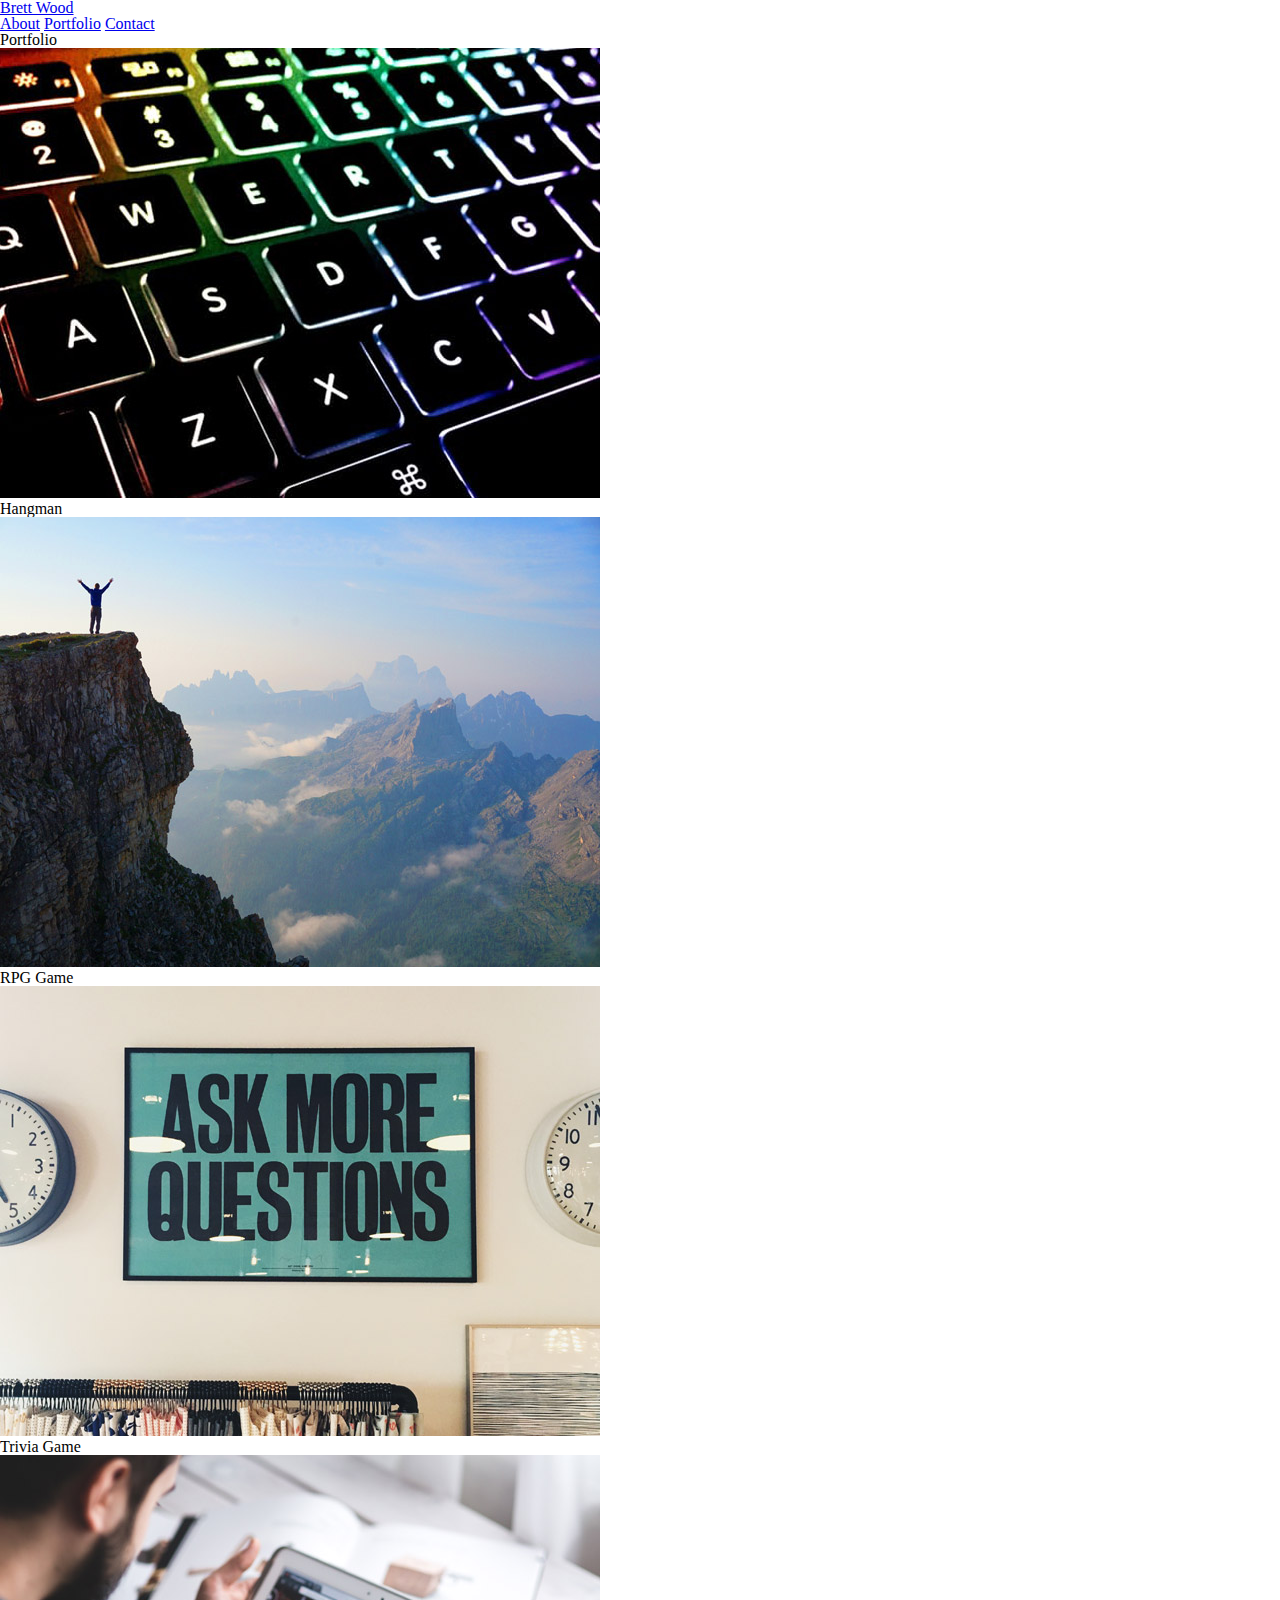
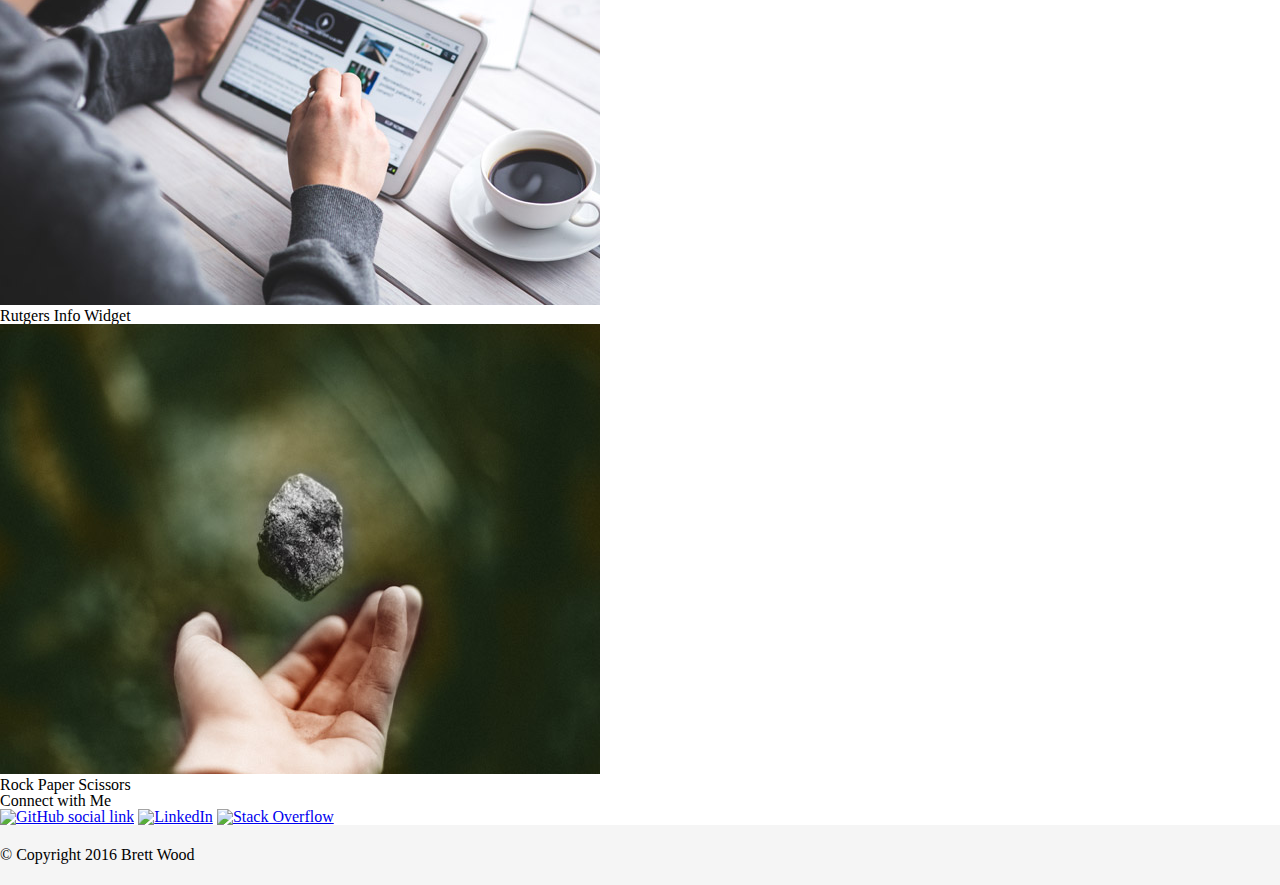
==== Bootstrap-Portfolio/portfolio.html @ d24dfb18 "initial commit" ====
<!doctype html>
<html lang="en-us">
<head>
  <meta charset="UTF-8">
  <title>Portfolio - Brett Wood</title>
  <link rel="stylesheet" type="text/css" href="assets/css/reset.css">
  <link rel="stylesheet" type="text/css" href="assets/css/style.css">
</head>
<body>
        <header id="masthead">
          <div class="container">
            <a href="index.html" id="nametab">Brett Wood</a>
            <nav>
              <a href="index.html">About</a>
              <a href="portfolio.html">Portfolio</a>
              <a href="contact.html">Contact</a>
            </nav>
          </div>
        </header>

  <div id="main-container" class="container">
      <section class="main-section">

        <h1>Portfolio</h1>

        <div class="work">
          <img src="assets/images/hangman.jpg" alt="Hangman Game">

          <h3>Hangman</h3>

        </div>

      <div class="work">
        <img src="assets/images/RPG.jpg" alt="RPG Game">

        <h3>RPG Game</h3>

      </div>
      <div class="work">
        <img src="assets/images/trivia.jpg" alt="Trivia Game">
        <h3>Trivia Game</h3>
      </div>
      <div class="work">
        <img src="assets/images/rutgers.jpg" alt="Rutgers Info Widget">
        <h3>Rutgers Info Widget</h3>
      </div>
      <div class="work">
        <img src="assets/images/rock.jpg" alt="Rock Paper Scissors">
        <h3>Rock Paper Scissors</h3>
      </div>
    </section>
    <section class="sidebar">
      <div id="connect">
        <h2>Connect with Me</h2>

        <a href="#"><img src="assets/images/github-128.png" class="social" alt="GitHub social link" /></a>

        <a href="#"><img src="assets/images/linkedin-128.png" class="social" alt="LinkedIn" /></a>

        <a href="#"><img src="assets/images/stackoverflow-128.png" class="social" alt="Stack Overflow" /></a>
      </div>
    </section>
  </div>
  <footer>
      <div class="footer">
        &copy; Copyright 2016 Brett Wood
      </div>

  </footer>
</body>
</html>
---- Bootstrap-Portfolio/assets/css/style.css ----
.navbar-default .navbar-brand {
    background-color: #4aaaa5;
    height: 70px;
    font-size: 35px;
    line-height: 110%; 
}

.navbar-default .navbar-brand {
    color: white;
}

.top-bar.expanded {
overflow:visible;
}
.top-bar-section ul {
position: absolute;
right: 0;
}

.panel > .panel-heading {
    background-image: none;
    background-color: #4aaaa5;
    color: white;

}

a.form_submit.ss_btn{
  background:#4aaaa5; /*Button background color*/
  color:#000000; /*Text color*/
}


#brett-pic {
padding: 30px;
}

html {
  position: relative;
  min-height: 100%;
}
body {
  /* Margin bottom by footer height */
  margin-bottom: 60px;
}
.footer {
  position: absolute;
  bottom: 0;
  width: 100%;
  /* Set the fixed height of the footer here */
  height: 60px;
  line-height: 60px; /* Vertically center the text there */
  background-color: #f5f5f5;
}


/* Custom page CSS
-------------------------------------------------- */
/* Not required for template or sticky footer method. */

.container-footer {
  width: auto;
  max-width: 680px;
  padding: 0 15px;
}
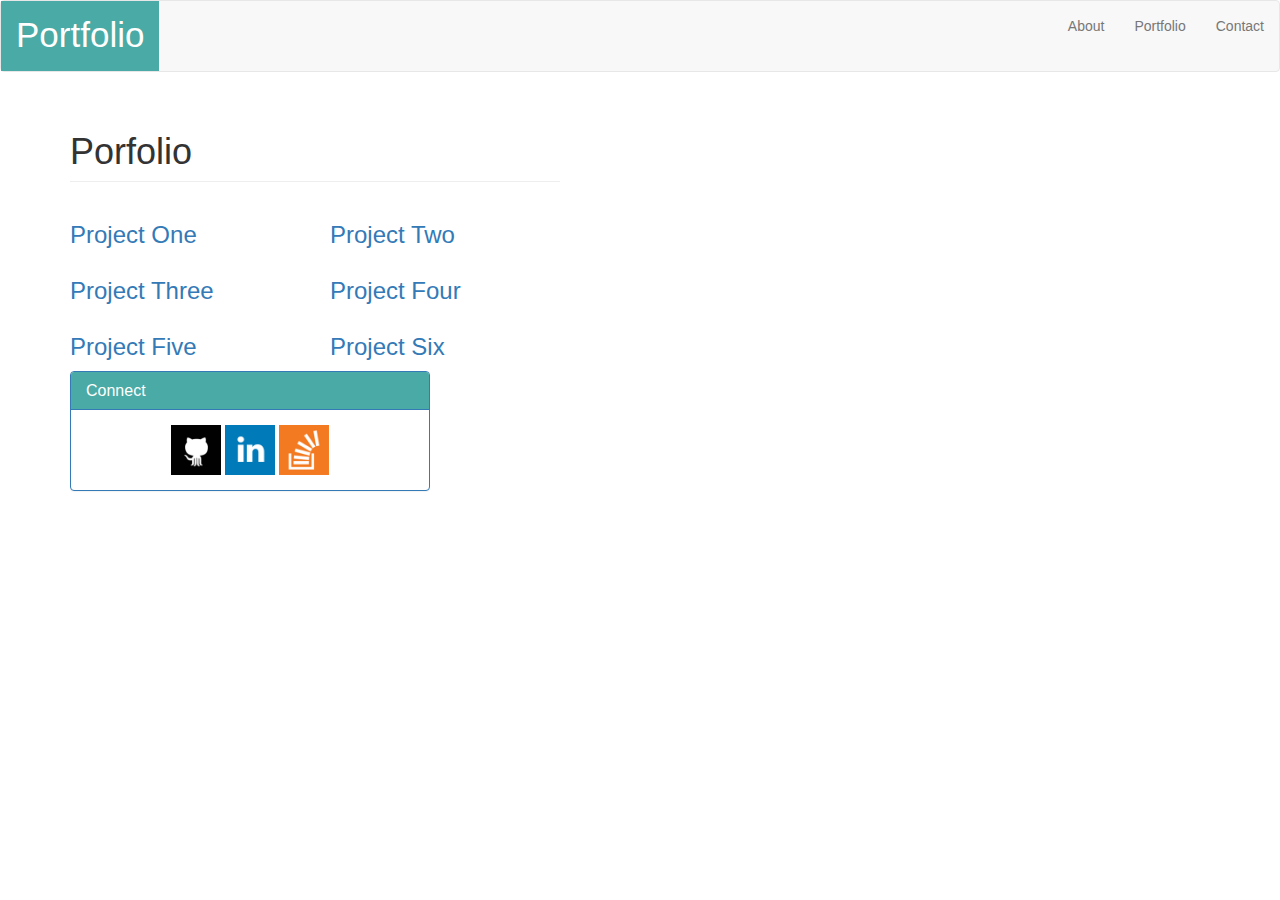
==== commit 279a3154: "Added portfolio pg. Trouble w/footer & side panel" ====
--- a/Bootstrap-Portfolio/portfolio.html
+++ b/Bootstrap-Portfolio/portfolio.html
@@ -1,71 +1,156 @@
-<!doctype html>
+<!DOCTYPE html>
 <html lang="en-us">
-<head>
-  <meta charset="UTF-8">
-  <title>Portfolio - Brett Wood</title>
-  <link rel="stylesheet" type="text/css" href="assets/css/reset.css">
-  <link rel="stylesheet" type="text/css" href="assets/css/style.css">
-</head>
-<body>
-        <header id="masthead">
-          <div class="container">
-            <a href="index.html" id="nametab">Brett Wood</a>
-            <nav>
-              <a href="index.html">About</a>
-              <a href="portfolio.html">Portfolio</a>
-              <a href="contact.html">Contact</a>
-            </nav>
+  <head>
+    <meta charset="UTF-8">
+    <meta content="width=device-width, initial-scale=1" name="viewport">
+    <title>
+      Portfolio - Brett Wood
+    </title><!-- Latest compiled and minified CSS -->
+    <link href="https://maxcdn.bootstrapcdn.com/bootstrap/3.3.7/css/bootstrap.min.css" rel="stylesheet"><!-- Optional theme -->
+    <link href="https://maxcdn.bootstrapcdn.com/bootstrap/3.3.7/css/bootstrap-theme.min.css" rel="stylesheet">
+    <link href="assets/css/style.css" rel="stylesheet" type="text/css">
+    <script src="https://maxcdn.bootstrapcdn.com/bootstrap/3.3.7/js/bootstrap.min.js">
+    </script><!-- jQuery (necessary for Bootstrap's JavaScript plugins) -->
+
+    <script src="https://ajax.googleapis.com/ajax/libs/jquery/1.12.4/jquery.min.js">
+    </script>
+  </head>
+  <body>
+    <nav class="navbar navbar-default" role="navigation">
+      <div class="navbar-header">
+        <button class="navbar-toggle" data-target=".navbar-collapse" data-toggle="collapse" type="button"><span class="icon-bar"></span> <span class="icon-bar"></span> <span class="icon-bar"></span></button>
+      </div>
+      <a class="navbar-brand" href="#">Portfolio</a>
+      <div class="navbar-collapse collapse">
+        <ul class="nav navbar-nav navbar-right">
+          <li>
+            <a href="index.html">About</a>
+          </li>
+
+          <li>
+            <a href="portfolio.html">Portfolio</a>
+          </li>
+
+          <li>
+            <a href="contact.html">Contact</a>
+          </li>
+        </ul>
+      </div>
+    </nav>
+    <!-- MAIN BODY CONTAINER ;) -->
+
+    <div class="container">
+      <div class="row">
+        <div class="col-md-8">
+          <!-- MY PORTFOLIO PAGE HEADER  ;) -->
+
+          <div class="row">
+            <div class="col-md-8">
+              <h1 class="page-header">
+                Porfolio
+              </h1>
+            </div>
           </div>
-        </header>
 
-  <div id="main-container" class="container">
-      <section class="main-section">
+          <!-- ROW ENDS :P -->
+          <!-- PORTFOLIO ROWS BEGIN WITH HEADLINES UNDERNEATH ;) -->
 
-        <h1>Portfolio</h1>
+          <div class="row">
+            <div class="col-md-4 portfolio-item">
+              <a href="#"><img alt="" class="img-responsive" src="http://placehold.it/700x400"></a>
+              <h3>
+                <a href="#">Project One</a>
+              </h3>
+            </div>
 
-        <div class="work">
-          <img src="assets/images/hangman.jpg" alt="Hangman Game">
+            <div class="col-md-4 portfolio-item">
+              <a href="#"><img alt="" class="img-responsive" src="http://placehold.it/700x400"></a>
+              <h3>
+                <a href="#">Project Two</a>
+              </h3>
+            </div>
+          </div>
 
-          <h3>Hangman</h3>
 
+          <!-- ROW ENDS :P  -->
+          
+          <!-- PORT ROW-->
+
+          <div class="row">
+            <div class="col-md-4 portfolio-item">
+              <a href="#"><img alt="" class="img-responsive" src="http://placehold.it/700x400"></a>
+              <h3>
+                <a href="#">Project Three</a>
+              </h3>
+            </div>
+
+            <div class="col-md-4 portfolio-item">
+              <a href="#"><img alt="" class="img-responsive" src="http://placehold.it/700x400"></a>
+              <h3>
+                <a href="#">Project Four</a>
+              </h3>
+            </div>
+          </div>
+           
+          <!-- ROW ENDS :P -->
+          <!-- PORT ROW -->
+
+          <div class="row">
+            <div class="col-md-4 portfolio-item">
+              <a href="#"><img alt="" class="img-responsive" src="http://placehold.it/700x400"></a>
+              <h3>
+                <a href="#">Project Five</a>
+              </h3>
+            </div>
+            
+
+            <div class="col-md-4 portfolio-item">
+              <a href="#"><img alt="" class="img-responsive" src="http://placehold.it/700x400"></a>
+              <h3>
+                <a href="#">Project Six</a>
+              </h3>
+            </div>
+          </div>
+           
+          <!-- ROW ENDS :P -->
+
+<div class="container-connect">
+      <div class="row">
+        <div class="col-md-6">
+
+<div class="col-md-xs"><div class="panel panel-primary">
+  <div class="panel-heading">
+    <h3 class="panel-title">Connect</h3>
+  </div>
+  <div class="panel-body">
+
+        <div class="panel-content" align="center">
+            
+            <a href="https://www.github.com/Paradynamo"><img id="gith" src="assets/images/github-square.png" alt="Github" width="50" height="50" margin="10"/></a>
+
+            <a href="https://www.linkedin.com/in/brettwood1"><img id="linkedi" src="assets/images/linkedin-square.png" alt="linked in" width="50" height="50" border="0"/></a>
+
+            <a href="https://www.stackoverflow.com"><img id="stacko" src="assets/images/stackoverflow-square.png" alt="linked in" width="50" height="50" border="0"/></a>
+             
         </div>
 
-      <div class="work">
-        <img src="assets/images/RPG.jpg" alt="RPG Game">
+  </div>
+</div>
 
-        <h3>RPG Game</h3>
 
+          <!--
+FOOTER STOPPED WORKING
+<div class="container-footer">
+    <footer class="footer">
+        <span class="text-muted"><center> &copy; Copyright 2016 Brett Wood</center></span>
       </div>
-      <div class="work">
-        <img src="assets/images/trivia.jpg" alt="Trivia Game">
-        <h3>Trivia Game</h3>
+    </footer>
+-->
+          <!-- IE10 viewport hack for Surface/desktop Windows 8 bug -->
+          <script src="../../assets/js/ie10-viewport-bug-workaround.js">
+          </script> 
+        </div>
       </div>
-      <div class="work">
-        <img src="assets/images/rutgers.jpg" alt="Rutgers Info Widget">
-        <h3>Rutgers Info Widget</h3>
-      </div>
-      <div class="work">
-        <img src="assets/images/rock.jpg" alt="Rock Paper Scissors">
-        <h3>Rock Paper Scissors</h3>
-      </div>
-    </section>
-    <section class="sidebar">
-      <div id="connect">
-        <h2>Connect with Me</h2>
-
-        <a href="#"><img src="assets/images/github-128.png" class="social" alt="GitHub social link" /></a>
-
-        <a href="#"><img src="assets/images/linkedin-128.png" class="social" alt="LinkedIn" /></a>
-
-        <a href="#"><img src="assets/images/stackoverflow-128.png" class="social" alt="Stack Overflow" /></a>
-      </div>
-    </section>
-  </div>
-  <footer>
-      <div class="footer">
-        &copy; Copyright 2016 Brett Wood
-      </div>
-
-  </footer>
-</body>
+    </div>
+  </body>
 </html>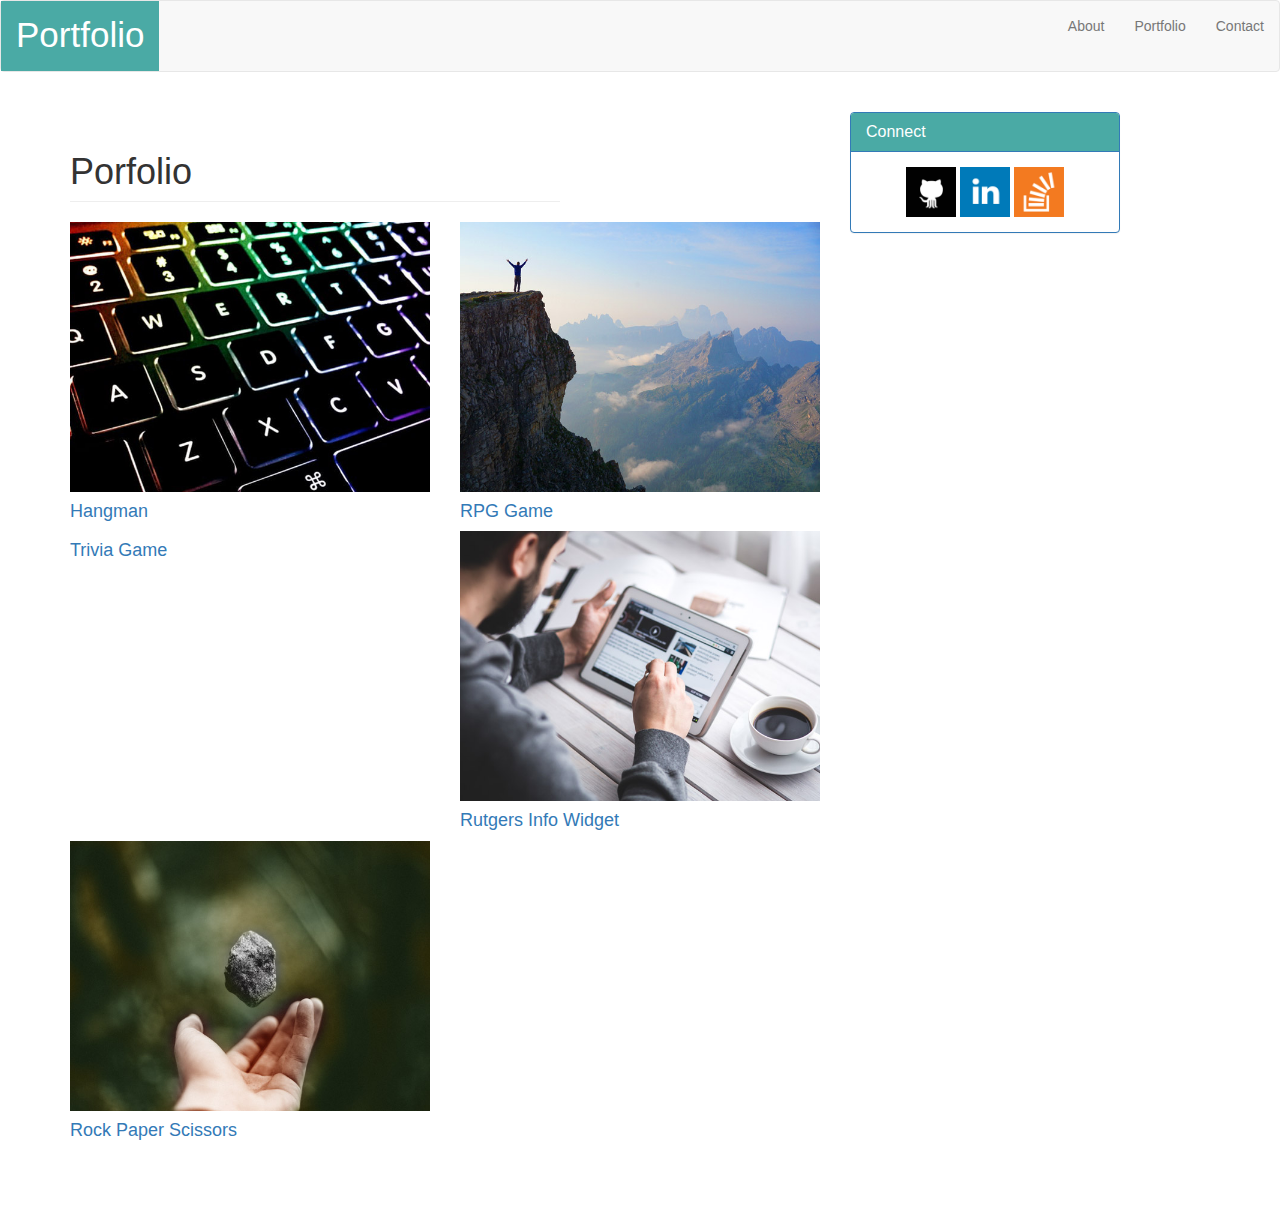
==== commit 5b568f90: "made updates to portfolio" ====
--- a/Bootstrap-Portfolio/portfolio.html
+++ b/Bootstrap-Portfolio/portfolio.html
@@ -37,11 +37,15 @@
         </ul>
       </div>
     </nav>
+
     <!-- MAIN BODY CONTAINER ;) -->
+
+    <br>
 
     <div class="container">
       <div class="row">
         <div class="col-md-8">
+
           <!-- MY PORTFOLIO PAGE HEADER  ;) -->
 
           <div class="row">
@@ -53,21 +57,22 @@
           </div>
 
           <!-- ROW ENDS :P -->
+          
           <!-- PORTFOLIO ROWS BEGIN WITH HEADLINES UNDERNEATH ;) -->
 
           <div class="row">
-            <div class="col-md-4 portfolio-item">
-              <a href="#"><img alt="" class="img-responsive" src="http://placehold.it/700x400"></a>
-              <h3>
-                <a href="#">Project One</a>
-              </h3>
+            <div class="col-md-6 portfolio-item">
+              <a href="#"><img alt="" class="img-responsive" src="assets/images/hangman.jpg" width=100% Height= auto></a>
+              <h4>
+                <a href="#">Hangman</a>
+              </h4>
             </div>
 
-            <div class="col-md-4 portfolio-item">
-              <a href="#"><img alt="" class="img-responsive" src="http://placehold.it/700x400"></a>
-              <h3>
-                <a href="#">Project Two</a>
-              </h3>
+            <div class="col-md-6 portfolio-item">
+              <a href="#"><img alt="" class="img-responsive" src="assets/images/RPG.jpg" width=100% Height= auto></a>
+              <h4>
+                <a href="#">RPG Game</a>
+              </h4>
             </div>
           </div>
 
@@ -77,18 +82,18 @@
           <!-- PORT ROW-->
 
           <div class="row">
-            <div class="col-md-4 portfolio-item">
-              <a href="#"><img alt="" class="img-responsive" src="http://placehold.it/700x400"></a>
-              <h3>
-                <a href="#">Project Three</a>
-              </h3>
+            <div class="col-md-6 portfolio-item">
+              <a href="#"><img alt="" class="img-responsive" src="assets/images/Trivia.jpg" width=100% Height= auto></a>
+              <h4>
+                <a href="#">Trivia Game</a>
+              </h4>
             </div>
 
-            <div class="col-md-4 portfolio-item">
-              <a href="#"><img alt="" class="img-responsive" src="http://placehold.it/700x400"></a>
-              <h3>
-                <a href="#">Project Four</a>
-              </h3>
+            <div class="col-md-6 portfolio-item">
+              <a href="#"><img alt="" class="img-responsive" src="assets/images/rutgers.jpg" width=100% Height= auto></a>
+              <h4>
+                <a href="#">Rutgers Info Widget</a>
+              </h4>
             </div>
           </div>
            
@@ -96,29 +101,27 @@
           <!-- PORT ROW -->
 
           <div class="row">
-            <div class="col-md-4 portfolio-item">
-              <a href="#"><img alt="" class="img-responsive" src="http://placehold.it/700x400"></a>
-              <h3>
-                <a href="#">Project Five</a>
-              </h3>
+            <div class="col-md-6 portfolio-item">
+              <a href="#"><img alt="" class="img-responsive" src="assets/images/rock.jpg" width=100% Height= auto></a>
+              <h4>
+                <a href="#">Rock Paper Scissors</a>
+              </h4>
             </div>
             
 
-            <div class="col-md-4 portfolio-item">
-              <a href="#"><img alt="" class="img-responsive" src="http://placehold.it/700x400"></a>
-              <h3>
-                <a href="#">Project Six</a>
-              </h3>
-            </div>
-          </div>
+           </div>
+           </div>
+           
+           
+           
            
           <!-- ROW ENDS :P -->
 
 <div class="container-connect">
       <div class="row">
-        <div class="col-md-6">
+        <div class="col-md-3">
 
-<div class="col-md-xs"><div class="panel panel-primary">
+<div class="panel panel-primary">
   <div class="panel-heading">
     <h3 class="panel-title">Connect</h3>
   </div>
--- a/Bootstrap-Portfolio/assets/css/style.css
+++ b/Bootstrap-Portfolio/assets/css/style.css
@@ -53,6 +53,9 @@
 }
 
 
+
+
+
 /* Custom page CSS
 -------------------------------------------------- */
 /* Not required for template or sticky footer method. */
